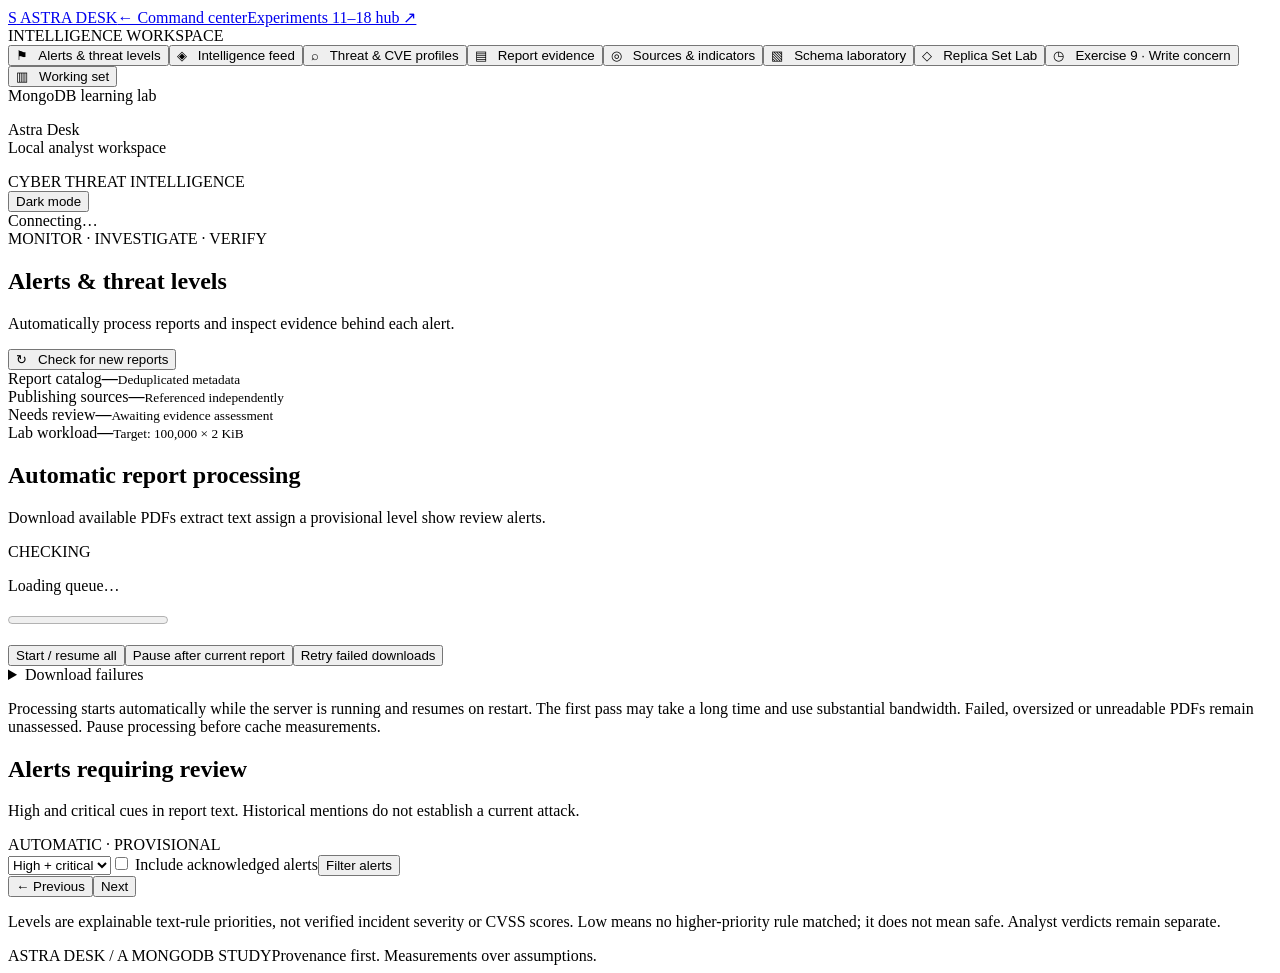
==== frontend/index.html @ 274e8b1c "Build Astra Desk with midnight mint theme, Gemini chat and MongoDB Docker packaging" ====
<!doctype html>
<html lang="en"><head><meta charset="utf-8"><meta name="viewport" content="width=device-width, initial-scale=1"><title>Astra Desk · Cyber Threat Intelligence</title><link rel="stylesheet" href="/styles.css"><script src="/app.js" defer></script><script src="/replica-lab.js" defer></script><script src="/exercise9.js" defer></script></head>
<body>
<aside class="sidebar"><a class="brand" href="/" aria-label="Astra Desk home"><span class="brandmark">S</span> ASTRA DESK</a><a href="/" class="secondary">← Command center</a><a href="/#labs" class="workspace-return">Experiments 11–18 hub ↗</a><div class="side-label">INTELLIGENCE WORKSPACE</div><nav aria-label="Main navigation"><button data-tab="alerts" class="active">⚑ &nbsp; Alerts & threat levels</button><button data-tab="feed">◈ &nbsp; Intelligence feed</button><button data-tab="investigate">⌕ &nbsp; Threat & CVE profiles</button><button data-tab="evidence">▤ &nbsp; Report evidence</button><button data-tab="sources">◎ &nbsp; Sources & indicators</button><button data-tab="schema">▧ &nbsp; Schema laboratory </button><button data-tab="replica">◇ &nbsp; Replica Set Lab</button><button data-tab="exercise9">◷ &nbsp; Exercise 9 · Write concern</button><button data-tab="cache">▥ &nbsp; Working set </button></nav><div class="side-footer"><span class="dot"></span> MongoDB learning lab<p>Astra Desk<br>Local analyst workspace</p></div></aside>
<main><header><div class="eyebrow">CYBER THREAT INTELLIGENCE</div><div class="header-actions"><button id="theme-toggle" class="secondary" aria-label="Switch to dark theme">Dark mode</button><div class="status"><span class="dot"></span><span id="connection">Connecting…</span></div></div></header>
<div id="error" class="error" role="alert" hidden></div><div id="notice" class="notice" role="status" hidden></div>
<section class="page-heading"><div><span class="eyebrow" id="section-label">MONITOR · INVESTIGATE · VERIFY</span><h1 id="page-title">Alerts & threat levels</h1><p id="page-description">Automatically process reports and inspect evidence behind each alert.</p></div><button class="primary" id="sync">↻ &nbsp; Check for new reports</button></section>
<div class="metrics"><article><span>Report catalog</span><strong id="stat-reports">—</strong><small>Deduplicated metadata</small></article><article><span>Publishing sources</span><strong id="stat-sources">—</strong><small>Referenced independently</small></article><article><span>Needs review</span><strong id="stat-review">—</strong><small>Awaiting evidence assessment</small></article><article><span>Lab workload</span><strong id="stat-workload">—</strong><small>Target: 100,000 × 2 KiB</small></article></div>
<section id="alerts" class="tab-panel"><div class="panel processing-panel"><div class="panel-heading"><div><h2>Automatic report processing</h2><p>Download available PDFs extract text assign a provisional level show review alerts.</p></div><span class="chip" id="process-mode">CHECKING</span></div><div class="profile-body"><p id="process-progress" role="status">Loading queue…</p><progress id="process-bar" value="0" max="1" aria-label="Reports processed"></progress><p id="process-current" class="muted"></p><div class="process-actions"><button class="primary" data-process="start">Start / resume all</button><button class="secondary" data-process="pause">Pause after current report</button><button class="secondary" data-process="retry">Retry failed downloads</button></div><details><summary>Download failures</summary><div id="process-errors"></div></details><p id="process-note" class="muted">Processing starts automatically while the server is running and resumes on restart. The first pass may take a long time and use substantial bandwidth. Failed, oversized or unreadable PDFs remain unassessed. Pause processing before cache measurements.</p></div></div><div id="level-counts" class="level-counts"></div><div class="panel"><div class="panel-heading"><div><h2>Alerts requiring review</h2><p>High and critical cues in report text. Historical mentions do not establish a current attack.</p></div><span class="chip">AUTOMATIC · PROVISIONAL</span></div><form id="alert-filters" class="filters"><select id="alert-level" aria-label="Alert threat level"><option value="">High + critical</option><option value="critical">Critical</option><option value="high">High</option></select><label><input id="alert-ack" type="checkbox"> Include acknowledged alerts</label><button class="secondary" type="submit">Filter alerts</button></form><div id="alert-list" class="evidence-list"></div><div class="pagination"><span id="alert-page-count"></span><div><button class="secondary" id="alert-previous">← Previous</button><button class="secondary" id="alert-next">Next</button></div></div><p class="footnote">Levels are explainable text-rule priorities, not verified incident severity or CVSS scores. Low means no higher-priority rule matched; it does not mean safe. Analyst verdicts remain separate.</p></div></section>
<section id="feed" class="panel tab-panel" hidden><div class="panel-heading"><div><h2>Report explorer</h2><p>Search the catalog, inspect provenance, and record your assessment.</p></div><span class="chip">RULE-BASED TRIAGE</span></div><form id="filters" class="filters"><input id="query" type="search" placeholder="Search reports, CVEs, labels, indicators or PDF text…" aria-label="Search reports"><select id="category" aria-label="Filter category"><option value="">All categories</option><option>ransomware</option><option>phishing</option><option>vulnerability</option><option>malware</option><option>general</option></select><select id="verdict" aria-label="Filter verdict"><option value="">All verdicts</option><option value="needs-review">Needs review</option><option value="confirmed-threat">Confirmed threat</option><option value="benign">Benign</option></select><select id="kind" aria-label="Filter report type"><option value="">All report types</option><option value="article">Training / articles</option><option value="annual-report">Annual reports</option></select><select id="filter-level" aria-label="Filter threat level"><option value="">All threat levels</option><option value="critical">Critical</option><option value="high">High</option><option value="medium">Medium</option><option value="low">Low</option><option value="not-assessed">Not assessed</option></select><select id="filter-source" aria-label="Filter publisher"><option value="">All publishers</option></select><input id="filter-year" type="number" min="2000" max="2100" placeholder="Report year" aria-label="Report year"><select id="filter-sort" aria-label="Sort reports"><option value="newest">Newest imported</option><option value="oldest">Oldest imported</option><option value="year">Report year: newest</option><option value="title">Title A–Z</option></select><label class="date-label">Published from<input id="filter-from" type="date"></label><label class="date-label">Published through<input id="filter-to" type="date"></label><button class="primary" type="submit">Search</button><button class="secondary" id="reset-filters" type="button">Reset</button></form><p class="filter-note">Publication dates apply to dated articles. Use report year for annual publications. Search also finds linked indicators and indexed PDF passages.</p><div class="table-wrap"><table><thead><tr><th>REPORT / PROVENANCE</th><th>CATEGORY</th><th>ASSESSMENT</th><th>THREAT LEVEL</th><th></th></tr></thead><tbody id="reports"></tbody></table></div><div class="pagination"><span id="report-count"></span><button id="export-page" class="secondary">Export this page</button><div><button id="previous" class="secondary">← Previous</button><button id="next" class="secondary">Next</button></div></div><p class="footnote">A topic match is not proof of a threat. Publisher identity is separate from malicious activity. Fictional examples are labelled.</p></section>
<section id="investigate" class="tab-panel" hidden><div class="two-col"><div class="panel"><div class="panel-heading"><div><h2>Entities in your reports</h2><p>CVEs detected in text and names labelled by an analyst. Ranked by local report count.</p></div><button class="secondary" id="refresh-entities">Refresh</button></div><div id="entity-list" class="source-list"></div><p class="footnote">Fictional reports are excluded. Names and aliases remain separate labels until an analyst establishes their relationship.</p></div><div class="panel"><div class="panel-heading"><div><h2>Profile & related reports</h2><p>Select a label to trace its sources and document evidence.</p></div></div><div id="entity-profile" class="profile-body"><p class="muted">Choose an entity from the list. Add threat names or aliases while reviewing a report; CVEs are extracted automatically.</p></div></div></div></section>
<section id="evidence" class="tab-panel" hidden><div class="panel"><div class="panel-heading"><div><h2>Annual-report evidence</h2><p>Index a PDF from our existing repository, then search its selectable text.</p></div><span class="chip" id="evidence-count">LOCAL INDEX</span></div><form id="index-pdf-form" class="filters"><select id="pdf-catalog" aria-label="Select annual report to index" required><option value="">Loading catalog…</option></select><button class="primary" id="index-pdf-button" type="submit">Index selected PDF</button></form><p class="filter-note">PDFs up to 20 MiB; first 120 pages and 500,000 text characters. No OCR. Limits and page coverage are shown after indexing.</p><form id="evidence-search-form" class="filters"><input id="evidence-query" type="search" placeholder="Search a phrase, CVE or threat name…" aria-label="Search indexed PDF passages"><button class="secondary" type="submit">Find evidence</button></form><div id="evidence-list" class="evidence-list"></div><div class="pagination"><span id="evidence-page-count"></span><div><button id="evidence-previous" class="secondary">← Previous</button><button id="evidence-next" class="secondary">Next</button></div></div><p class="footnote">Citations use PDF page numbers, which may differ from printed page labels. A document mention is evidence of discussion, not proof of an incident. Read the surrounding source before assigning a verdict.</p></div></section>
<section id="sources" class="tab-panel" hidden><div class="panel source-status"><div class="panel-heading"><div><h2>Source health</h2><p>Our existing CTI Digest / configured feeds and annual-report repository.</p></div></div><div id="source-health" class="profile-body"></div></div><div class="two-col"><div class="panel"><div class="panel-heading"><div><h2>Publisher directory</h2><p>Reports reference these reusable source records.</p></div></div><div id="source-list" class="source-list"></div></div><div class="panel"><div class="panel-heading"><div><h2>Indicator registry</h2><p>Linked to reports through observations.</p></div></div><div id="indicator-list" class="source-list"></div><p class="footnote">Bundled indicators use reserved .invalid domains and are fictional. The app does not contact indicator addresses.</p></div></div></section>
<section id="schema" class="tab-panel" hidden><div class="two-col"><div class="panel"><div class="panel-heading"><div><h2>Relationships with a purpose</h2><p>Schema analysis · Production-style schema</p></div><span class="chip">REFERENCE + EMBED</span></div><div class="schema-map"><div class="schema-row"><b>sources</b><span>← sourceId ←</span><b>reports</b></div><div class="schema-row"><b>indicators</b><span>← indicatorId ←</span><b>observations</b></div><div class="schema-row"><b>reports</b><span>← reportId ←</span><b>observations</b></div><p><strong>Embedded in each report</strong><br>Assessment · provenance · matched terms</p></div><p class="body-copy">Bounded data that is read together stays inside a report. Shared publishers and many-to-many indicator observations remain separate.</p></div><div class="panel"><div class="panel-heading"><div><h2>Measure, then redesign</h2><p>Every result comes from your MongoDB instance.</p></div></div><div class="action-stack"><button class="primary" data-job="sizes">Run $bsonSize analysis</button><button class="secondary" data-job="redesign">Build embedded source alternative</button><button class="secondary" id="export-results">Download lab results JSON</button></div><p class="body-copy">The alternative copies publisher details into <code>reports_embedded</code>. Report detail avoids a lookup, while publisher corrections become multi-document updates. It is a refreshable snapshot.</p></div></div><div class="panel result-panel"><h2>Document size results</h2><div id="size-results"><p class="muted">Run the analysis to measure average and maximum BSON size and distance from the 16 MiB limit.</p></div><div id="redesign-results"></div></div></section>
<section id="cache" class="tab-panel" hidden><div class="two-col"><div class="panel"><div class="panel-heading"><div><h2>WiredTiger cache</h2><p>Instance-wide samples · every 10 seconds</p></div><span class="chip">MEASURED</span></div><div class="cache-numbers"><div><strong id="cache-hit">—</strong><span>Estimated interval hit ratio</span></div><div><strong id="cache-used">—</strong><span>Cache occupancy</span></div></div><div id="cache-chart" aria-label="Cache hit ratio chart"></div><p class="footnote" id="cache-note">Waiting for two samples. No metrics are simulated.</p></div><div class="panel"><div class="panel-heading"><div><h2>Working-set experiment</h2><p>Working-set analysis · Generate measure read</p></div></div><div class="action-stack"><button class="primary" data-job="generate">1. Generate 100,000 lab documents</button><button class="secondary" id="capacity">2. Inspect cache capacity</button><button class="secondary" data-job="reads">3. Run 3 randomized full passes</button></div><p class="body-copy">Generation replaces only <code>working_set</code>. Each synthetic document is exactly 2,048 BSON bytes. Full passes read every ID in randomized batches of 200.</p><div id="capacity-result"></div></div></div><div class="panel result-panel"><h2>Observed read performance</h2><div id="read-results"><p class="muted">Your measured timings and page-counter deltas will appear here after the experiment.</p></div></div><p class="footnote">Occupancy is not the percentage of this collection resident in RAM. Ingestion and background activity can influence these server-wide counters.</p></section>
<section id="exercise9" class="tab-panel" hidden>
<div class="panel replica-intro"><div><span class="chip">CHAPTER 9 · WRITE CONCERN &amp; CAP</span><h2>What does a durable write cost?</h2><p>Measure 6,000 writes, interrupt replication, and inspect the evidence of recovery.</p><p class="muted">Recorded experiments from your laptop. This page does not disconnect or reconfigure Astra Desk’s database.</p></div><a class="primary ex9-download" href="/api/exercise9/kit" download>Download Docker kit</a></div>
<div class="ex9-steps panel"><h2>Run Exercise 9, one step at a time</h2><ol><li>Start Docker Desktop. Download and extract the kit. Open its <strong>SignalDesk_Exercise9</strong> folder in VS Code.</li><li>In the PowerShell terminal, create the three-node lab:<pre><code>powershell -NoProfile -ExecutionPolicy Bypass -File .\start.ps1</code></pre></li><li>Measure all write concerns with journaling off/on (may take several minutes):<pre><code>docker compose run --rm -T python latency</code></pre></li><li>Run both 30-second partition experiments and recovery checks:<pre><code>powershell -NoProfile -ExecutionPolicy Bypass -File .\run-partition.ps1</code></pre></li><li>Upload <strong>lab_9_1_latency.json</strong> and <strong>lab_9_2_partition.json</strong> from the kit’s <strong>results</strong> folder below.</li></ol><p class="muted">This kit uses its own three data-bearing nodes and no host ports. Exercise 8 can stay stopped. The PowerShell execution setting above applies only to that script process.</p></div>
<div class="panel replica-upload ex9-no-print"><h2>Upload measured results</h2><p>Use the two JSON files generated by this kit. Uploading replaces the previous result for that experiment.</p><form id="ex9-upload-form"><label for="ex9-files">Exercise 9 JSON files · up to 2 files, 1 MiB each</label><input id="ex9-files" type="file" accept=".json,application/json" multiple required><button class="primary" id="ex9-upload-button">Upload results</button><button class="secondary" id="ex9-reload" type="button">Reload saved results</button></form><p id="ex9-message" role="status" aria-live="polite"></p></div>
<div id="ex9-progress" class="ex9-progress" aria-live="polite"></div>
<div class="ex9-switch ex9-no-print" role="group" aria-label="Exercise 9 results"><button class="secondary" data-ex9-view="latency" aria-pressed="true">9.1 · Write latency</button><button class="secondary" data-ex9-view="partition" aria-pressed="false">9.2 · Network partition</button></div>
<div id="ex9-latency"></div><div id="ex9-partition" hidden></div>
<details class="panel replica-help ex9-no-print"><summary>Understanding the results</summary><p><strong>w:1</strong> asks the primary to acknowledge. <strong>w:majority</strong> asks a voting majority; this kit needs two data-bearing members. <strong>All three</strong> uses <code>w:3</code>. MongoDB does not provide a built-in <code>w:"all"</code> mode.</p><p><strong>j:true</strong> waits for journal durability on the required members. <strong>j:false</strong> does not disable journaling. With MongoDB 7’s default majority journal setting, majority acknowledgments can still wait for journaled writes. Expect differences with hardware and load; there is no guaranteed latency ratio.</p><p>One disconnected secondary leaves a voting majority. With both secondaries disconnected, the isolated primary eventually steps down. Even <code>w:1</code> then fails; write concern alone does not turn MongoDB into an always-available system. An acknowledgment timeout does not mean the write was undone. Timeline states are the observer’s view, sampled approximately once per second, not exact internal election timestamps.</p><p><a href="https://www.mongodb.com/docs/v7.0/reference/write-concern/" target="_blank" rel="noopener noreferrer">MongoDB 7 write concern documentation</a></p></details>
<div class="panel replica-section ex9-submission"><h2>Prepare your Classroom submission</h2><p>After both experiments, follow the kit’s README to build and push your Docker Hub image containing the runnable scripts and your measured evidence. Add the public image link here, then print this report to PDF for Classroom.</p><label for="ex9-hub">Your Docker Hub repository URL</label><input id="ex9-hub" type="url" placeholder="https://hub.docker.com/r/your-name/signal-desk-exercise9"><label for="ex9-notes">Your explanation of the latency differences and partition behavior</label><textarea id="ex9-notes" rows="4" placeholder="Use your measured results. Which concern was fastest? What changed with journaling? When was quorum lost and restored?"></textarea><p class="muted">The link and notes stay in this browser. Publishing to Docker Hub is a separate step; entering a URL here does not publish or verify the image.</p><button class="secondary ex9-no-print" id="ex9-print">Print submission report / Save as PDF</button><p id="ex9-print-message" class="muted ex9-no-print" role="status"></p><div id="ex9-print-meta" class="ex9-print-only"></div></div>
</section>

<section id="replica" class="tab-panel" hidden>
<div class="panel replica-intro"><div><span class="chip">CHAPTER 8 · RECORDED RESULTS</span><h2>See how your database stays available</h2><p>Explore replication, voting and primary elections using the results from your Docker lab.</p><p class="muted">These are saved experiment results, not live container status. Your containers may be stopped. Upload a new JSON file after running an experiment to update this page.</p></div><button id="replica-refresh" class="secondary">Reload saved results</button></div>
<div class="panel replica-upload"><h2>Bring in your lab results</h2><p>Select the four result JSON files from your Chapter 8 activity folders. Each upload replaces the saved result for that activity.</p><form id="replica-upload-form"><label for="replica-files">Chapter 8 result files (up to 4 files, 1 MiB each)</label><input id="replica-files" type="file" accept=".json,application/json" multiple required><button id="replica-upload-button" class="primary" type="submit">Upload results</button></form><p id="replica-message" role="status" aria-live="polite"></p></div>
<div id="replica-activities" class="replica-activities" aria-label="Choose a lab activity"></div>
<div id="replica-result" aria-live="polite"><p class="empty-state">Open this page to load saved lab results.</p></div>
<details class="panel replica-help"><summary>How to run the experiments and update this page</summary><p>Run the Chapter 8 Python scripts using Docker Desktop on your laptop. Then upload the JSON files they generate here. Vercel stores the uploaded results in Astra Desk’s MongoDB database; it does not run your laptop’s Docker containers.</p><ol><li>Run Activity 8.1 to initialize the replica set and check replication.</li><li>Run the arbiter activity to add a voting-only member.</li><li>Run Activity 8.2 to observe failover and client reconnection.</li><li>Run the priority activity to predict and verify the next primary.</li></ol><p>The repository includes the scripts and step-by-step commands in <code>labs/chapter08/README.md</code>. Use <code>27117</code> as mongo1’s host port, keeping <code>27017</code> inside Docker.</p><p>Uploaded commands are displayed as evidence only. This page does not execute them or trigger elections on Astra Desk’s database.</p></details>
</section>
<footer><span>ASTRA DESK / A MONGODB STUDY</span><span>Provenance first. Measurements over assumptions.</span></footer>
</main>
<dialog id="detail"><form method="dialog"><button class="close" aria-label="Close report">×</button></form><div id="detail-content"></div></dialog>
</body></html>
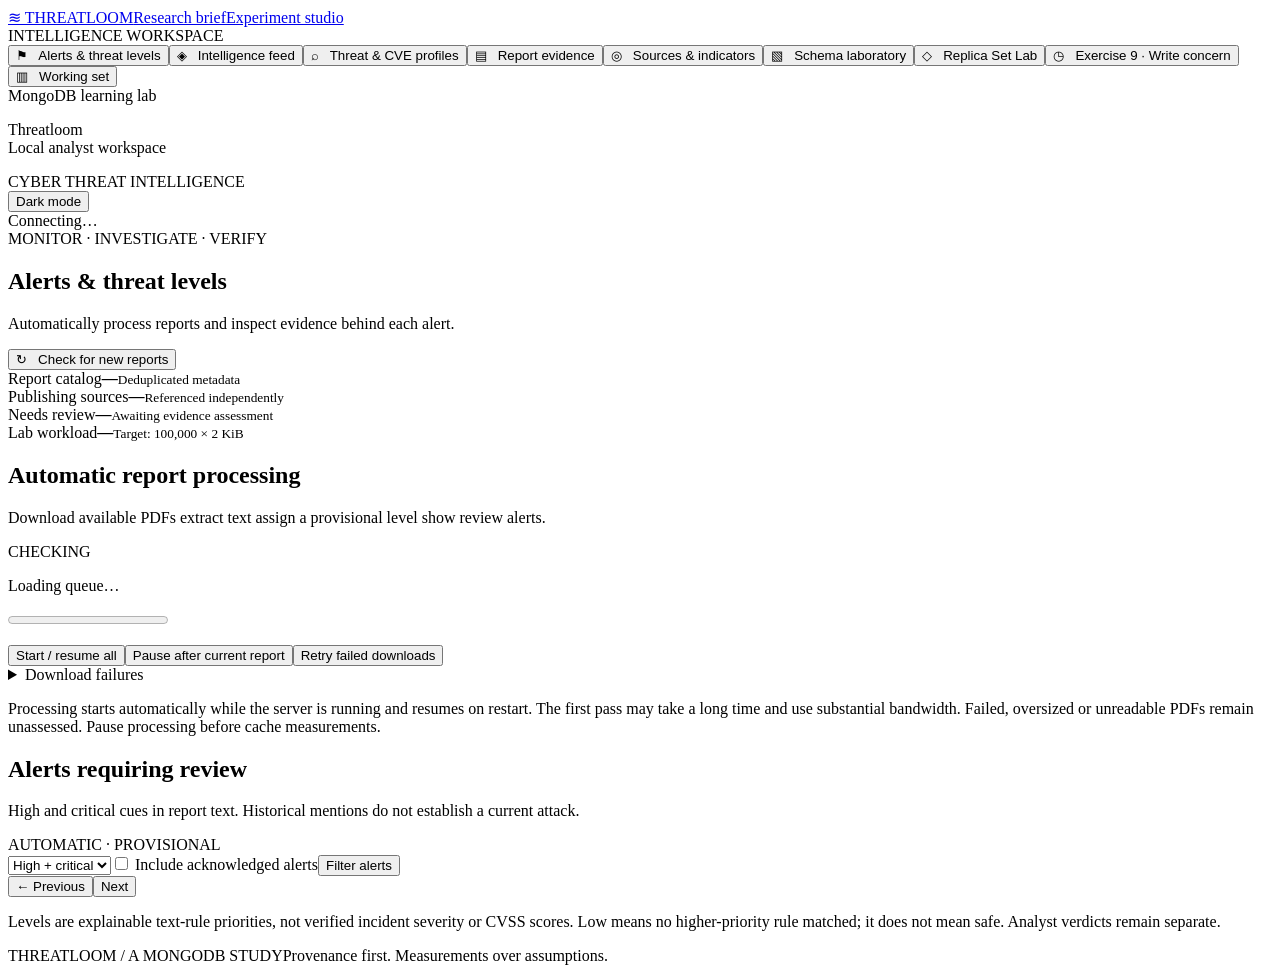
==== commit 276b68c2: "Rebuild Threatloom research workspace and retry transient Gemini failures" ====
--- a/frontend/index.html
+++ b/frontend/index.html
@@ -1,7 +1,7 @@
 <!doctype html>
-<html lang="en"><head><meta charset="utf-8"><meta name="viewport" content="width=device-width, initial-scale=1"><title>Astra Desk · Cyber Threat Intelligence</title><link rel="stylesheet" href="/styles.css"><script src="/app.js" defer></script><script src="/replica-lab.js" defer></script><script src="/exercise9.js" defer></script></head>
-<body>
-<aside class="sidebar"><a class="brand" href="/" aria-label="Astra Desk home"><span class="brandmark">S</span> ASTRA DESK</a><a href="/" class="secondary">← Command center</a><a href="/#labs" class="workspace-return">Experiments 11–18 hub ↗</a><div class="side-label">INTELLIGENCE WORKSPACE</div><nav aria-label="Main navigation"><button data-tab="alerts" class="active">⚑ &nbsp; Alerts & threat levels</button><button data-tab="feed">◈ &nbsp; Intelligence feed</button><button data-tab="investigate">⌕ &nbsp; Threat & CVE profiles</button><button data-tab="evidence">▤ &nbsp; Report evidence</button><button data-tab="sources">◎ &nbsp; Sources & indicators</button><button data-tab="schema">▧ &nbsp; Schema laboratory </button><button data-tab="replica">◇ &nbsp; Replica Set Lab</button><button data-tab="exercise9">◷ &nbsp; Exercise 9 · Write concern</button><button data-tab="cache">▥ &nbsp; Working set </button></nav><div class="side-footer"><span class="dot"></span> MongoDB learning lab<p>Astra Desk<br>Local analyst workspace</p></div></aside>
+<html lang="en"><head><meta charset="utf-8"><meta name="viewport" content="width=device-width, initial-scale=1"><title>Threatloom · Cyber Threat Intelligence</title><link rel="stylesheet" href="/styles.css"><link rel="stylesheet" href="/threatloom.css"><script src="/app.js" defer></script><script src="/replica-lab.js" defer></script><script src="/exercise9.js" defer></script></head>
+<body class="loom-workbench">
+<aside class="sidebar"><a class="brand" href="/" aria-label="Threatloom home"><span class="brandmark">≋</span> THREATLOOM</a><a href="/" class="secondary">Research brief</a><a href="/#labs" class="workspace-return">Experiment studio</a><div class="side-label">INTELLIGENCE WORKSPACE</div><nav aria-label="Main navigation"><button data-tab="alerts" class="active">⚑ &nbsp; Alerts & threat levels</button><button data-tab="feed">◈ &nbsp; Intelligence feed</button><button data-tab="investigate">⌕ &nbsp; Threat & CVE profiles</button><button data-tab="evidence">▤ &nbsp; Report evidence</button><button data-tab="sources">◎ &nbsp; Sources & indicators</button><button data-tab="schema">▧ &nbsp; Schema laboratory </button><button data-tab="replica">◇ &nbsp; Replica Set Lab</button><button data-tab="exercise9">◷ &nbsp; Exercise 9 · Write concern</button><button data-tab="cache">▥ &nbsp; Working set </button></nav><div class="side-footer"><span class="dot"></span> MongoDB learning lab<p>Threatloom<br>Local analyst workspace</p></div></aside>
 <main><header><div class="eyebrow">CYBER THREAT INTELLIGENCE</div><div class="header-actions"><button id="theme-toggle" class="secondary" aria-label="Switch to dark theme">Dark mode</button><div class="status"><span class="dot"></span><span id="connection">Connecting…</span></div></div></header>
 <div id="error" class="error" role="alert" hidden></div><div id="notice" class="notice" role="status" hidden></div>
 <section class="page-heading"><div><span class="eyebrow" id="section-label">MONITOR · INVESTIGATE · VERIFY</span><h1 id="page-title">Alerts & threat levels</h1><p id="page-description">Automatically process reports and inspect evidence behind each alert.</p></div><button class="primary" id="sync">↻ &nbsp; Check for new reports</button></section>
@@ -14,7 +14,7 @@
 <section id="schema" class="tab-panel" hidden><div class="two-col"><div class="panel"><div class="panel-heading"><div><h2>Relationships with a purpose</h2><p>Schema analysis · Production-style schema</p></div><span class="chip">REFERENCE + EMBED</span></div><div class="schema-map"><div class="schema-row"><b>sources</b><span>← sourceId ←</span><b>reports</b></div><div class="schema-row"><b>indicators</b><span>← indicatorId ←</span><b>observations</b></div><div class="schema-row"><b>reports</b><span>← reportId ←</span><b>observations</b></div><p><strong>Embedded in each report</strong><br>Assessment · provenance · matched terms</p></div><p class="body-copy">Bounded data that is read together stays inside a report. Shared publishers and many-to-many indicator observations remain separate.</p></div><div class="panel"><div class="panel-heading"><div><h2>Measure, then redesign</h2><p>Every result comes from your MongoDB instance.</p></div></div><div class="action-stack"><button class="primary" data-job="sizes">Run $bsonSize analysis</button><button class="secondary" data-job="redesign">Build embedded source alternative</button><button class="secondary" id="export-results">Download lab results JSON</button></div><p class="body-copy">The alternative copies publisher details into <code>reports_embedded</code>. Report detail avoids a lookup, while publisher corrections become multi-document updates. It is a refreshable snapshot.</p></div></div><div class="panel result-panel"><h2>Document size results</h2><div id="size-results"><p class="muted">Run the analysis to measure average and maximum BSON size and distance from the 16 MiB limit.</p></div><div id="redesign-results"></div></div></section>
 <section id="cache" class="tab-panel" hidden><div class="two-col"><div class="panel"><div class="panel-heading"><div><h2>WiredTiger cache</h2><p>Instance-wide samples · every 10 seconds</p></div><span class="chip">MEASURED</span></div><div class="cache-numbers"><div><strong id="cache-hit">—</strong><span>Estimated interval hit ratio</span></div><div><strong id="cache-used">—</strong><span>Cache occupancy</span></div></div><div id="cache-chart" aria-label="Cache hit ratio chart"></div><p class="footnote" id="cache-note">Waiting for two samples. No metrics are simulated.</p></div><div class="panel"><div class="panel-heading"><div><h2>Working-set experiment</h2><p>Working-set analysis · Generate measure read</p></div></div><div class="action-stack"><button class="primary" data-job="generate">1. Generate 100,000 lab documents</button><button class="secondary" id="capacity">2. Inspect cache capacity</button><button class="secondary" data-job="reads">3. Run 3 randomized full passes</button></div><p class="body-copy">Generation replaces only <code>working_set</code>. Each synthetic document is exactly 2,048 BSON bytes. Full passes read every ID in randomized batches of 200.</p><div id="capacity-result"></div></div></div><div class="panel result-panel"><h2>Observed read performance</h2><div id="read-results"><p class="muted">Your measured timings and page-counter deltas will appear here after the experiment.</p></div></div><p class="footnote">Occupancy is not the percentage of this collection resident in RAM. Ingestion and background activity can influence these server-wide counters.</p></section>
 <section id="exercise9" class="tab-panel" hidden>
-<div class="panel replica-intro"><div><span class="chip">CHAPTER 9 · WRITE CONCERN &amp; CAP</span><h2>What does a durable write cost?</h2><p>Measure 6,000 writes, interrupt replication, and inspect the evidence of recovery.</p><p class="muted">Recorded experiments from your laptop. This page does not disconnect or reconfigure Astra Desk’s database.</p></div><a class="primary ex9-download" href="/api/exercise9/kit" download>Download Docker kit</a></div>
+<div class="panel replica-intro"><div><span class="chip">CHAPTER 9 · WRITE CONCERN &amp; CAP</span><h2>What does a durable write cost?</h2><p>Measure 6,000 writes, interrupt replication, and inspect the evidence of recovery.</p><p class="muted">Recorded experiments from your laptop. This page does not disconnect or reconfigure Threatloom’s database.</p></div><a class="primary ex9-download" href="/api/exercise9/kit" download>Download Docker kit</a></div>
 <div class="ex9-steps panel"><h2>Run Exercise 9, one step at a time</h2><ol><li>Start Docker Desktop. Download and extract the kit. Open its <strong>SignalDesk_Exercise9</strong> folder in VS Code.</li><li>In the PowerShell terminal, create the three-node lab:<pre><code>powershell -NoProfile -ExecutionPolicy Bypass -File .\start.ps1</code></pre></li><li>Measure all write concerns with journaling off/on (may take several minutes):<pre><code>docker compose run --rm -T python latency</code></pre></li><li>Run both 30-second partition experiments and recovery checks:<pre><code>powershell -NoProfile -ExecutionPolicy Bypass -File .\run-partition.ps1</code></pre></li><li>Upload <strong>lab_9_1_latency.json</strong> and <strong>lab_9_2_partition.json</strong> from the kit’s <strong>results</strong> folder below.</li></ol><p class="muted">This kit uses its own three data-bearing nodes and no host ports. Exercise 8 can stay stopped. The PowerShell execution setting above applies only to that script process.</p></div>
 <div class="panel replica-upload ex9-no-print"><h2>Upload measured results</h2><p>Use the two JSON files generated by this kit. Uploading replaces the previous result for that experiment.</p><form id="ex9-upload-form"><label for="ex9-files">Exercise 9 JSON files · up to 2 files, 1 MiB each</label><input id="ex9-files" type="file" accept=".json,application/json" multiple required><button class="primary" id="ex9-upload-button">Upload results</button><button class="secondary" id="ex9-reload" type="button">Reload saved results</button></form><p id="ex9-message" role="status" aria-live="polite"></p></div>
 <div id="ex9-progress" class="ex9-progress" aria-live="polite"></div>
@@ -29,9 +29,9 @@
 <div class="panel replica-upload"><h2>Bring in your lab results</h2><p>Select the four result JSON files from your Chapter 8 activity folders. Each upload replaces the saved result for that activity.</p><form id="replica-upload-form"><label for="replica-files">Chapter 8 result files (up to 4 files, 1 MiB each)</label><input id="replica-files" type="file" accept=".json,application/json" multiple required><button id="replica-upload-button" class="primary" type="submit">Upload results</button></form><p id="replica-message" role="status" aria-live="polite"></p></div>
 <div id="replica-activities" class="replica-activities" aria-label="Choose a lab activity"></div>
 <div id="replica-result" aria-live="polite"><p class="empty-state">Open this page to load saved lab results.</p></div>
-<details class="panel replica-help"><summary>How to run the experiments and update this page</summary><p>Run the Chapter 8 Python scripts using Docker Desktop on your laptop. Then upload the JSON files they generate here. Vercel stores the uploaded results in Astra Desk’s MongoDB database; it does not run your laptop’s Docker containers.</p><ol><li>Run Activity 8.1 to initialize the replica set and check replication.</li><li>Run the arbiter activity to add a voting-only member.</li><li>Run Activity 8.2 to observe failover and client reconnection.</li><li>Run the priority activity to predict and verify the next primary.</li></ol><p>The repository includes the scripts and step-by-step commands in <code>labs/chapter08/README.md</code>. Use <code>27117</code> as mongo1’s host port, keeping <code>27017</code> inside Docker.</p><p>Uploaded commands are displayed as evidence only. This page does not execute them or trigger elections on Astra Desk’s database.</p></details>
+<details class="panel replica-help"><summary>How to run the experiments and update this page</summary><p>Run the Chapter 8 Python scripts using Docker Desktop on your laptop. Then upload the JSON files they generate here. Vercel stores the uploaded results in Threatloom’s MongoDB database; it does not run your laptop’s Docker containers.</p><ol><li>Run Activity 8.1 to initialize the replica set and check replication.</li><li>Run the arbiter activity to add a voting-only member.</li><li>Run Activity 8.2 to observe failover and client reconnection.</li><li>Run the priority activity to predict and verify the next primary.</li></ol><p>The repository includes the scripts and step-by-step commands in <code>labs/chapter08/README.md</code>. Use <code>27117</code> as mongo1’s host port, keeping <code>27017</code> inside Docker.</p><p>Uploaded commands are displayed as evidence only. This page does not execute them or trigger elections on Threatloom’s database.</p></details>
 </section>
-<footer><span>ASTRA DESK / A MONGODB STUDY</span><span>Provenance first. Measurements over assumptions.</span></footer>
+<footer><span>THREATLOOM / A MONGODB STUDY</span><span>Provenance first. Measurements over assumptions.</span></footer>
 </main>
 <dialog id="detail"><form method="dialog"><button class="close" aria-label="Close report">×</button></form><div id="detail-content"></div></dialog>
 </body></html>
